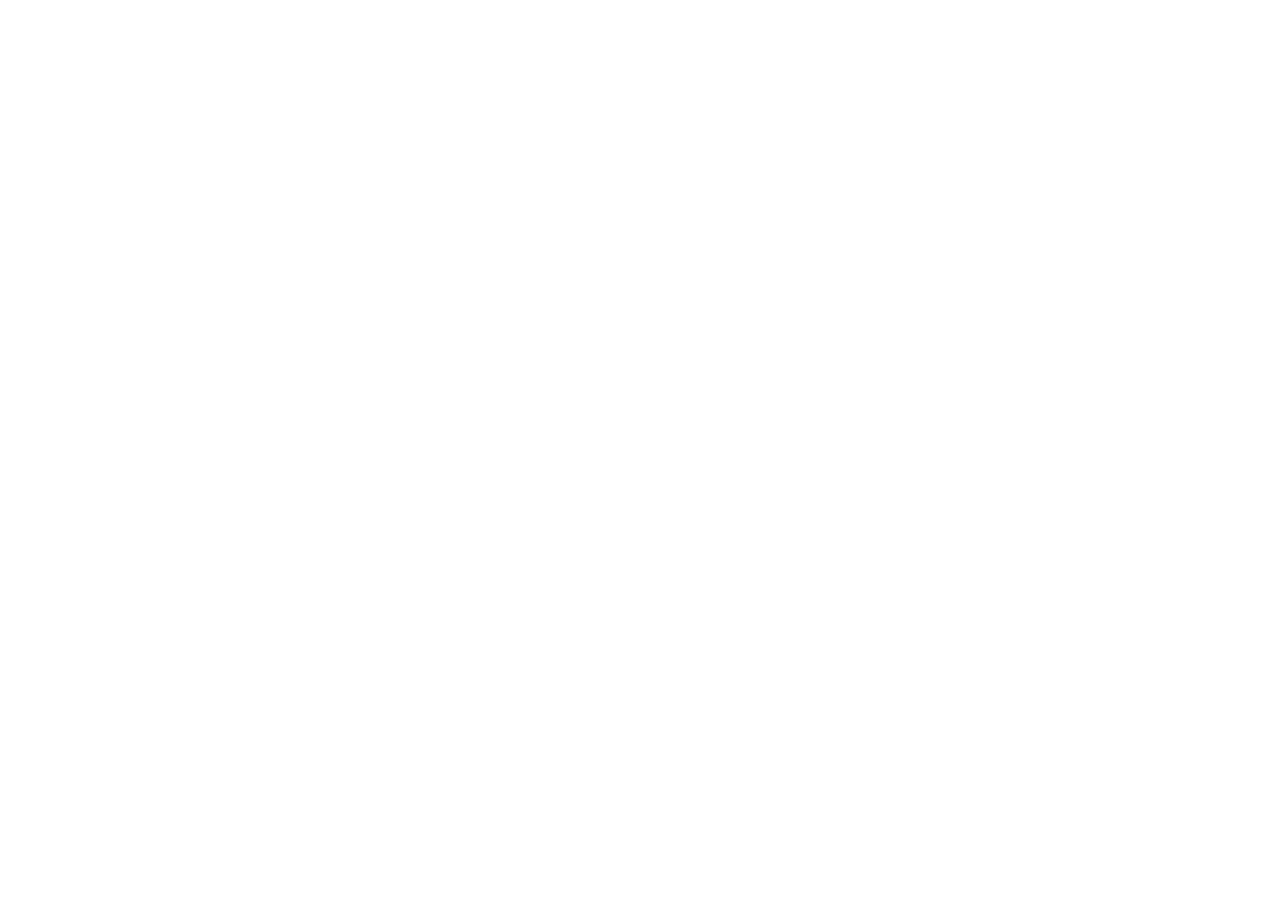
==== detalhes.html @ f15a3078 "Página de detalhes" ====
<!DOCTYPE html>
<html lang="en">
<head>
    <meta charset="UTF-8">
    <meta http-equiv="X-UA-Compatible" content="IE=edge">
    <meta name="viewport" content="width=device-width, initial-scale=1.0">
    <title>Document</title>
</head>
<body>
    
</body>
</html>
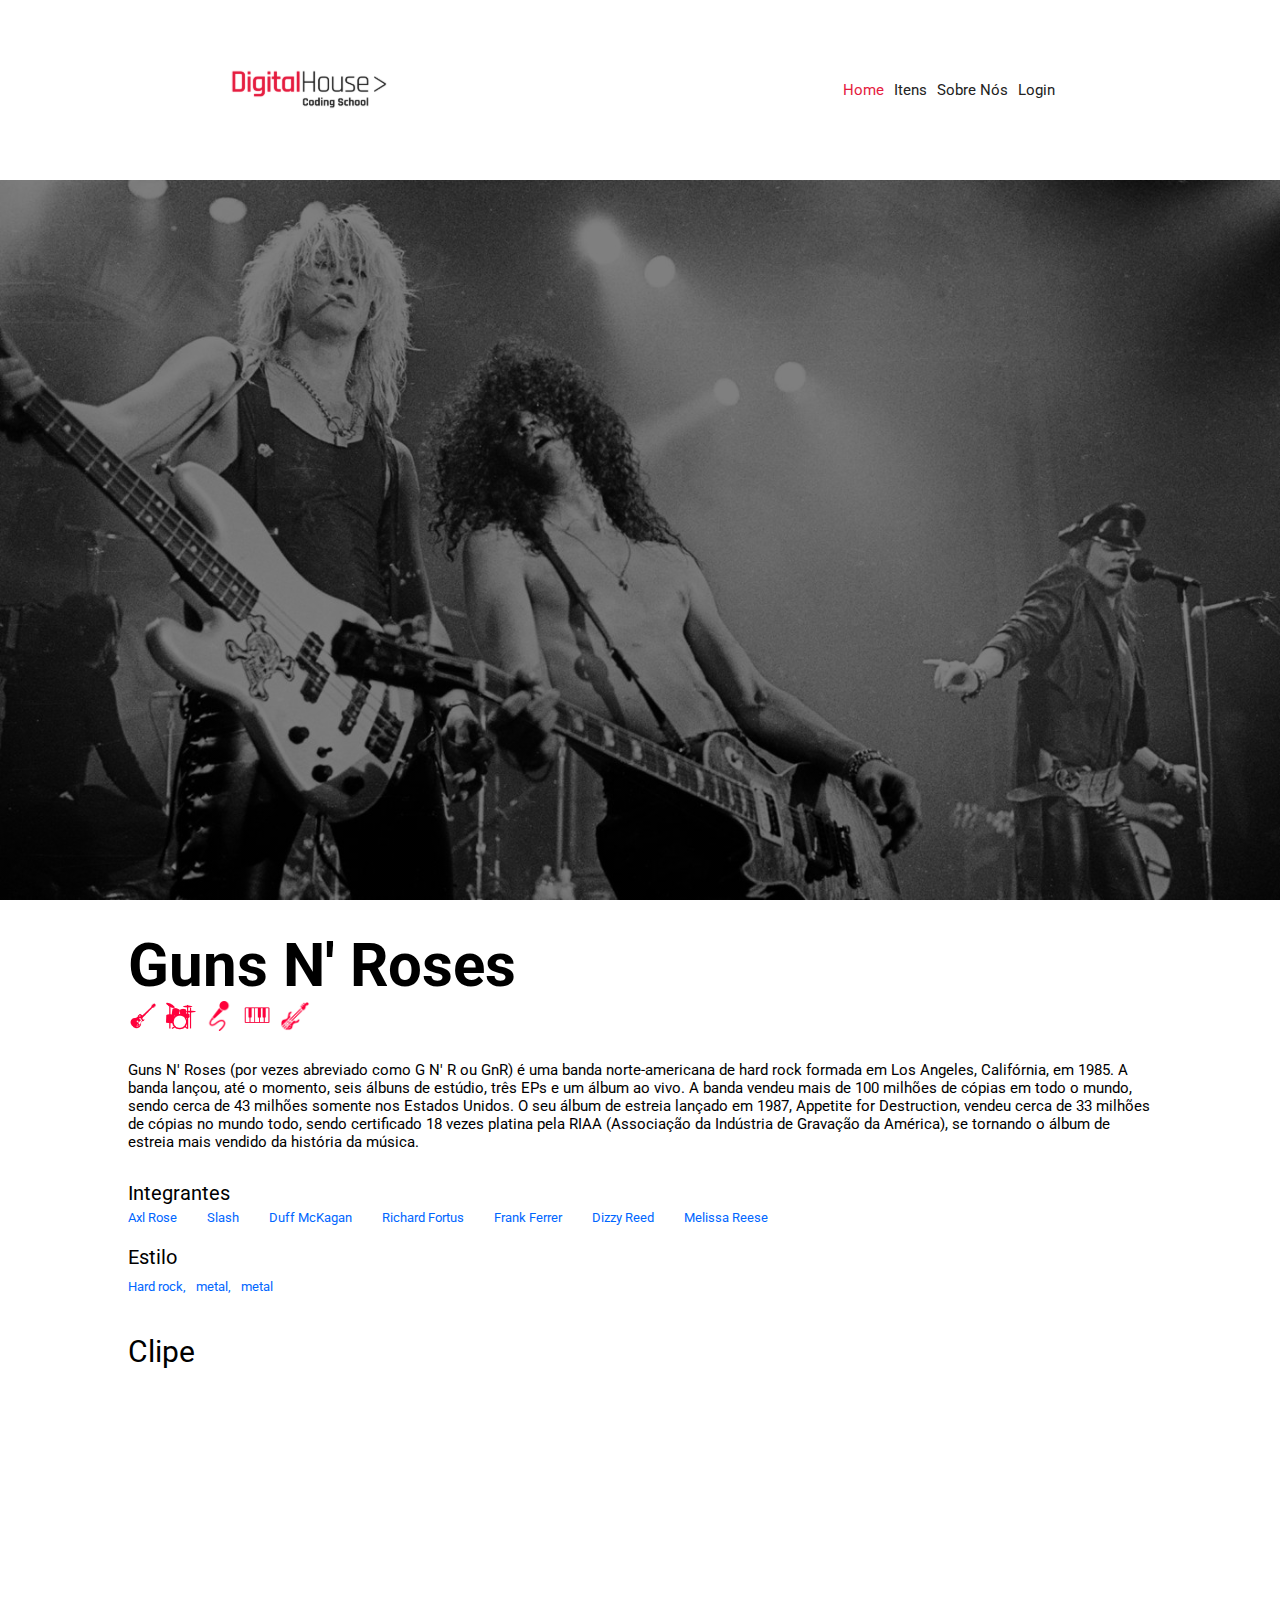
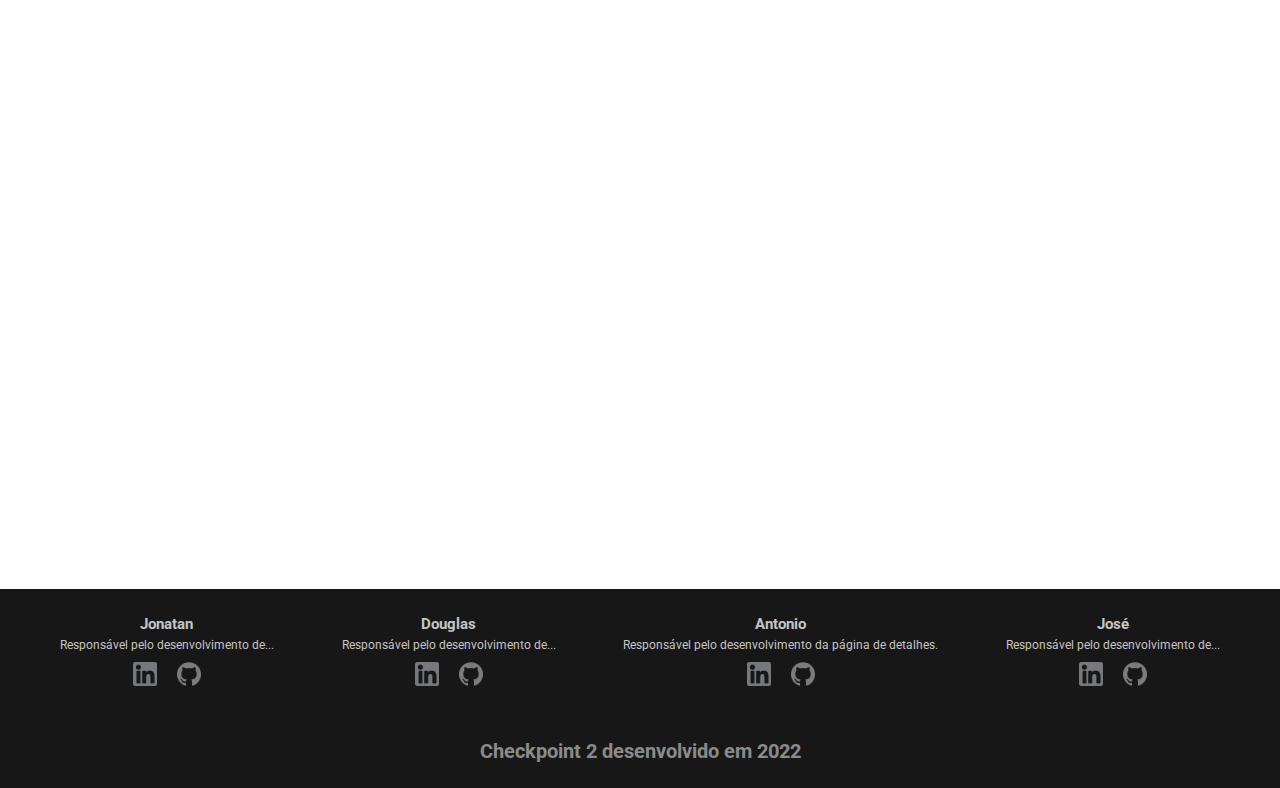
==== commit e6c17107: "Alteração da página de detalhes" ====
--- a/detalhes.html
+++ b/detalhes.html
@@ -1,12 +1,137 @@
 <!DOCTYPE html>
-<html lang="en">
+<html lang="pt-br">
+
 <head>
-    <meta charset="UTF-8">
-    <meta http-equiv="X-UA-Compatible" content="IE=edge">
-    <meta name="viewport" content="width=device-width, initial-scale=1.0">
-    <title>Document</title>
+	<meta charset="UTF-8">
+	<meta http-equiv="X-UA-Compatible" content="IE=edge">
+	<meta name="viewport" content="width=device-width, initial-scale=1.0">
+
+	<title>DH - Flix</title>
+	<link rel="stylesheet" href="/css/style.css">
+	<link rel="stylesheet" href="/css/styleDetalhes.css">
+
 </head>
+
 <body>
-    
+	<header>
+		<div class="logo">
+			<img src="img/logo_dh.svg" alt="">
+		</div>
+
+		<ul class="menu">
+			<li><a id="colorRed" href="">Home</a></li>
+			<li><a href="">Itens</a></li>
+			<li><a href="">Sobre Nós</a></li>
+			<li><a href="">Login</a></li>
+		</ul>
+	</header>
+
+	<div class="banner-detalhes"></div>
+
+	<section>
+		<div class="titulo1-detalhes">
+			<h1>Guns N' Roses</h1>
+		</div>
+
+		<div class="instrumentos">
+			<img src="img/guitar.png" alt="">
+			<img src="img/drum.png" alt="">
+			<img src="img/mic.png" alt="">
+			<img src="img/keyboard.png" alt="">
+			<img src="img/bass-guitar.png" alt="">
+		</div>
+		<div>
+			<p class="paragrafo">Guns N' Roses (por vezes abreviado como G N' R ou GnR) é uma banda norte-americana de
+				hard rock formada em Los Angeles, Califórnia, em 1985. A banda lançou, até o momento, seis álbuns de
+				estúdio, três EPs e um álbum ao vivo.
+				A banda vendeu mais de 100 milhões de cópias em todo o mundo, sendo cerca de 43 milhões somente nos
+				Estados Unidos. O seu álbum de estreia lançado em 1987, Appetite for Destruction, vendeu cerca de 33
+				milhões de cópias no mundo todo, sendo certificado 18 vezes platina pela RIAA (Associação da Indústria
+				de Gravação da América), se tornando o álbum de estreia mais vendido da história da música.</p>
+		</div>
+
+		<div class="titulo-integrantes">
+			<p>Integrantes</p>
+		</div>
+
+		<div class="integrantes">
+			<p>Axl Rose</p>
+			<p>Slash</p>
+			<p>Duff McKagan</p>
+			<p>Richard Fortus</p>
+			<p>Frank Ferrer</p>
+			<p>Dizzy Reed</p>
+			<p>Melissa Reese</p>
+		</div>
+
+		<div class="titulo-estilo">
+			<p>Estilo</p>
+		</div>
+		<div class="estilo">
+			<p>Hard rock,</p>
+			<p>metal,</p>
+			<p>metal</p>
+		</div>
+	</section>
+
+	<section>
+		<div>
+			<p class="titulo3-detalhes">Clipe</p>
+		</div>
+
+		<div class="clipe">
+			<iframe class="clipe-border" width="81%" height="770" src="https://www.youtube.com/embed/P2OMjVc-jR0"
+				title="YouTube video player" frameborder="0"
+				allow="accelerometer; autoplay; clipboard-write; encrypted-media; gyroscope; picture-in-picture"
+				allowfullscreen></iframe>
+		</div>
+	</section>
+
+	<footer>
+		<section class="github">
+			<div class="cardAluno1">
+				<h5>Jonatan</h5>
+				<p>Responsável pelo desenvolvimento de...</p>
+				<div class="cardSpace">
+					<a href="https://www.linkedin.com/in/jonatanrocha25/" target="_blank"> <img src="img/linkedin.svg" alt="">
+					</a>
+					<a href="https://github.com/JonatanRocha2" target="_blank"> <img src="img/github.svg" alt=""> </a>
+				</div>
+			</div>
+
+			<div class="cardAluno2">
+				<h5>Douglas</h5>
+				<p>Responsável pelo desenvolvimento de...</p>
+				<div class="cardSpace">
+					<a href="" target="_blank"> <img src="img/linkedin.svg" alt=""> </a>
+					<a href="" target="_blank"> <img src="img/github.svg" alt=""> </a>
+				</div>
+			</div>
+
+			<div class="cardAluno3">
+				<h5>Antonio</h5>
+				<p>Responsável pelo desenvolvimento da página de detalhes.</p>
+				<div class="cardSpace">
+					<a href="https://www.linkedin.com/in/-antonio-mesquita/" target="_blank"> <img src="img/linkedin.svg" alt="">
+					</a>
+					<a href="https://github.com/0xh377w4v3" target="_blank"> <img src="img/github.svg" alt=""> </a>
+				</div>
+			</div>
+
+			<div class="cardAluno4">
+				<h5>José</h5>
+				<p>Responsável pelo desenvolvimento de...</p>
+				<div class="cardSpace">
+					<a href="" target="_blank"> <img src="img/linkedin.svg" alt=""> </a>
+					<a href="" target="_blank"> <img src="img/github.svg" alt=""> </a>
+				</div>
+			</div>
+		</section>
+
+		<div class="text-footer">
+			<h2>Checkpoint 2 desenvolvido em 2022</h2>
+		</div>
+	</footer>
 </body>
+
 </html>--- a/css/style.css
+++ b/css/style.css
@@ -0,0 +1,176 @@
+@import url("https://fonts.googleapis.com/css2?family=Roboto:ital,wght@0,400;0,700;1,700&display=swap");
+
+* {
+  margin: 0;
+  padding: 0;
+  box-sizing: border-box;
+}
+
+html {
+  font-size: 10px;
+  font-family: "Roboto", sans-serif;
+}
+
+:root {
+  --colorText: #222222;
+  --colorBackground: #ffffff;
+  --colorHomeMenu: #e51b3e;
+  --colorDestaque: #000000;
+  --colorBtnCard: #33bb69;
+  --colorBackgroundCard: #f4f4f4;
+  --colorBackgroundFooter: #171717;
+}
+
+header {
+  display: flex;
+  justify-content: space-around;
+  background-color: var(--colorBackground);
+  text-align: center;
+  align-items: center;
+  font-weight: 400;
+  width: 100%;
+  height: 20vh;
+}
+
+ul.menu {
+  display: flex;
+  gap: 10px;
+  align-items: center;
+}
+
+#colorRed {
+  color: var(--colorHomeMenu);
+}
+
+ul.menu li {
+  list-style: none;
+}
+
+ul.menu a {
+  text-decoration: none;
+  color: var(--colorText);
+  font-size: 1.5rem;
+}
+
+section.banner {
+  background: linear-gradient(rgba(0, 0, 0, 0.5), rgba(0, 0, 0, 0.5) 100%), url(../img/background.jpg) no-repeat;
+  background-size: cover;
+  width: 100%;
+  height: 80vh;
+  display: flex;
+  flex-direction: column;
+  align-items: center;
+  justify-content: center;
+  font-size: 2rem;
+}
+
+.btn-explorer {
+  width: 200px;
+  height: 50px;
+  color: var(--colorBackground);
+  font-weight: bold;
+  font-size: 1.5rem;
+}
+
+div.tituloPrincipal {
+  color: var(--colorHomeMenu);
+  align-items: flex-start;
+  margin-left: -34.5%;
+}
+
+section.banner p {
+  color: #ffffff;
+}
+
+#tituloCards {
+  text-align: center;
+  color: var(--colorDestaque);
+  font-weight: bold;
+  font-size: 3.5rem;
+  margin-top: 30px;
+}
+
+section.itens {
+  display: flex;
+  flex-wrap: wrap;
+  flex-direction: row;
+  align-items: center;
+  justify-content: space-around;
+  width: 60vw;
+  margin-top: 30px;
+  margin-left: 20%;
+}
+
+.card {
+  border-radius: 15px;
+  height: 550px;
+  width: 250px;
+  background-color: var(--colorBackgroundCard);
+  margin: 2%;
+}
+
+.card-title {
+  text-align: left;
+  margin-top: 20px;
+  margin-bottom: 20px;
+  height: 20px;
+}
+
+.card-text {
+  text-align: justify;
+  height: 250px;
+}
+
+.btn-card {
+  width: 150px;
+  height: 30px;
+  background-color: var(--colorBtnCard);
+  font-weight: bold;
+  border: none;
+  margin-left: 17%;
+  text-align: center;
+  align-items: center;
+  justify-content: center;
+  padding: 8px;
+}
+
+.card-img-top {
+  border-top-left-radius: 15px;
+  border-top-right-radius: 15px;
+  height: 180px;
+}
+
+footer {
+    display: flex;
+    flex-direction: column;
+    background-color: var(--colorBackgroundFooter);
+}
+
+section.github {
+    display: flex;
+    justify-content: space-around;
+    margin: 2%;
+    align-items: center;
+    color: var(--colorBackground);
+    font-size: 1.2rem;
+}
+
+.github h5 {
+    font-size: 1.5rem;
+}
+
+div.text-footer {
+    text-align: center;
+    margin: 2%;
+    color: var(--colorBackground);
+}
+
+.cardAluno1 {
+    text-align: left;
+}
+.cardAluno2 {
+    text-align: center;
+}
+.cardAluno3 {
+    text-align: right;
+}--- a/css/styleDetalhes.css
+++ b/css/styleDetalhes.css
@@ -0,0 +1,217 @@
+@import url("https://fonts.googleapis.com/css2?family=Roboto:ital,wght@0,400;0,700;1,700&display=swap");
+
+* {
+  margin: 0;
+  padding: 0;
+  box-sizing: border-box;
+}
+
+html {
+  font-size: 10px;
+  font-family: "Roboto", sans-serif;
+}
+
+:root {
+  --colorText: #222222;
+  --colorBackground: #ffffff;
+  --colorHomeMenu: #e51b3e;
+  --colorDestaque: #000000;
+  --colorBtnCard: #33bb69;
+  --colorBackgroundCard: #f4f4f4;
+  --colorBackgroundFooter: #171717;
+  --colorBackgroundFooterText1: rgba(255, 255, 255, 0.75);
+  --colorBackgroundFooterText2: rgba(255, 255, 255, 0.5);
+}
+
+header {
+  display: flex;
+  justify-content: space-around;
+  background-color: var(--colorBackground);
+  text-align: center;
+  align-items: center;
+  font-weight: 400;
+  width: 100%;
+  height: 20vh;
+}
+
+.logo:hover {
+  transform: scale(1.1);
+  transition: 0.3s;
+}
+
+ul.menu {
+  display: flex;
+  gap: 10px;
+  align-items: center;
+}
+
+#colorRed {
+  color: var(--colorHomeMenu);
+}
+
+ul.menu li {
+  list-style: none;
+}
+
+ul.menu a {
+  text-decoration: none;
+  color: var(--colorText);
+  font-size: 1.5rem;
+}
+
+.banner-detalhes {
+  background: linear-gradient(rgba(0, 0, 0, 0.5), rgba(0, 0, 0, 0.5) 100%), url(../img/banner-detalhes.jpg) no-repeat;
+  background-size: cover;
+  width: 100%;
+  height: 80vh;
+  display: flex;
+  align-items: center;
+  justify-content: center;
+  font-size: 2rem;
+}
+
+.instrumentos {
+  display: flex;
+  flex-direction: row;
+  width: 30px;
+  height: 30px;
+  margin-left: 10%;
+  gap: 8px;
+
+}
+
+.titulo1-detalhes {
+  color: var(--colorDestaque);
+  align-items: flex-start;
+  font-size: 3rem;
+  margin-left: 10%;
+  padding-top: 30px;
+}
+
+.paragrafo {
+  color: var(--colorDestaque);
+  font-size: 1.5rem;
+  margin-left: 10%;
+  padding-top: 30px;
+  padding-right: 10%;
+}
+
+.titulo-integrantes {
+  display: flex;
+  flex-direction: row;
+  color: var(--colorDestaque);
+  align-items: flex-start;
+  font-size: 2rem;
+  gap: 130px;
+  margin-left: 10%;
+  padding-top: 30px;
+}
+
+.integrantes {
+  display: flex;
+  flex-direction: row;
+  color: rgb(0, 102, 255);
+  align-items: flex-start;
+  font-size: 1.3rem;
+  padding-top: 5px;
+  gap: 30px;
+  margin-left: 10%;
+  padding-bottom: 20px;
+}
+
+.titulo-estilo {
+  display: flex;
+  flex-direction: row;
+  color: var(--colorDestaque);
+  align-items: flex-start;
+  font-size: 2rem;
+  gap: 130px;
+  margin-left: 10%;
+}
+
+.estilo {
+  display: flex;
+  flex-direction: row;
+  color: rgb(0, 102, 255);
+  align-items: flex-start;
+  font-size: 1.3rem;
+  padding-top: 10px;
+  gap: 10px;
+  margin-left: 10%;
+  padding-bottom: 40px;
+}
+
+.titulo3-detalhes {
+  display: flex;
+  flex-direction: row;
+  color: var(--colorDestaque);
+  align-items: flex-start;
+  font-size: 3rem;
+  gap: 130px;
+  margin-left: 10%;
+  padding-bottom: 10px;
+}
+
+.clipe {
+  display: flex;
+  justify-content: center;
+  align-items: center;
+  padding: 10px;
+  padding-bottom: 30px;
+}
+
+.clipe-border {
+  border-radius: 10px;
+}
+
+footer {
+  display: flex;
+  flex-direction: column;
+  background-color: var(--colorBackgroundFooter);
+}
+
+section.github {
+  display: flex;
+  justify-content: space-around;
+  margin: 2%;
+  align-items: center;
+  color: var(--colorBackground);
+  font-size: 1.2rem;
+}
+
+.github h5 {
+  display: flex;
+  justify-content: center;
+  padding-bottom: 5px;
+  font-size: 1.5rem;
+}
+
+div.text-footer {
+  font-size: 1.3rem;
+  text-align: center;
+  margin: 2%;
+  color: var(--colorBackgroundFooterText2);
+}
+
+.cardSpace {
+  display: flex;
+  justify-content: center;
+  padding-top: 10px;
+  gap: 20px;
+}
+
+.cardAluno1 {
+  color: var(--colorBackgroundFooterText1);
+}
+
+.cardAluno2 {
+  color: var(--colorBackgroundFooterText1);
+}
+
+.cardAluno3 {
+  color: var(--colorBackgroundFooterText1);
+}
+
+.cardAluno4 {
+  color: var(--colorBackgroundFooterText1);
+}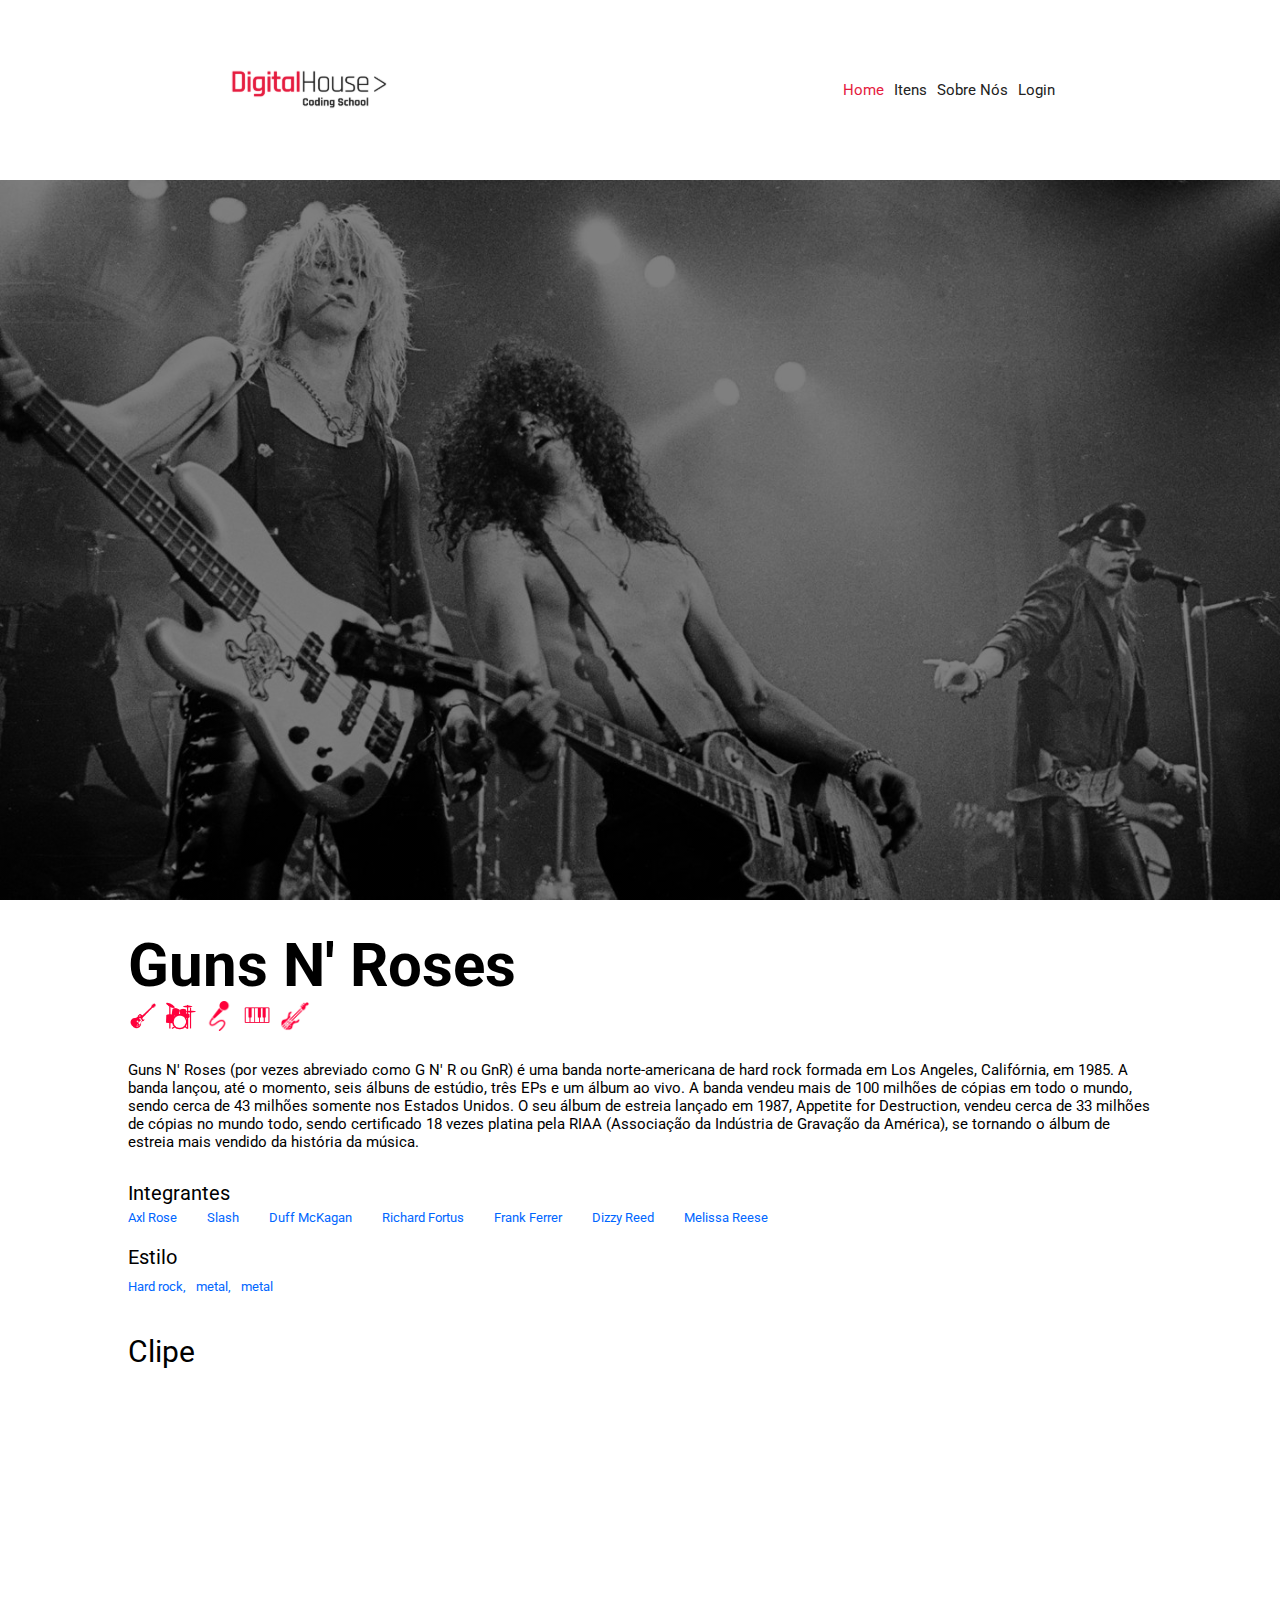
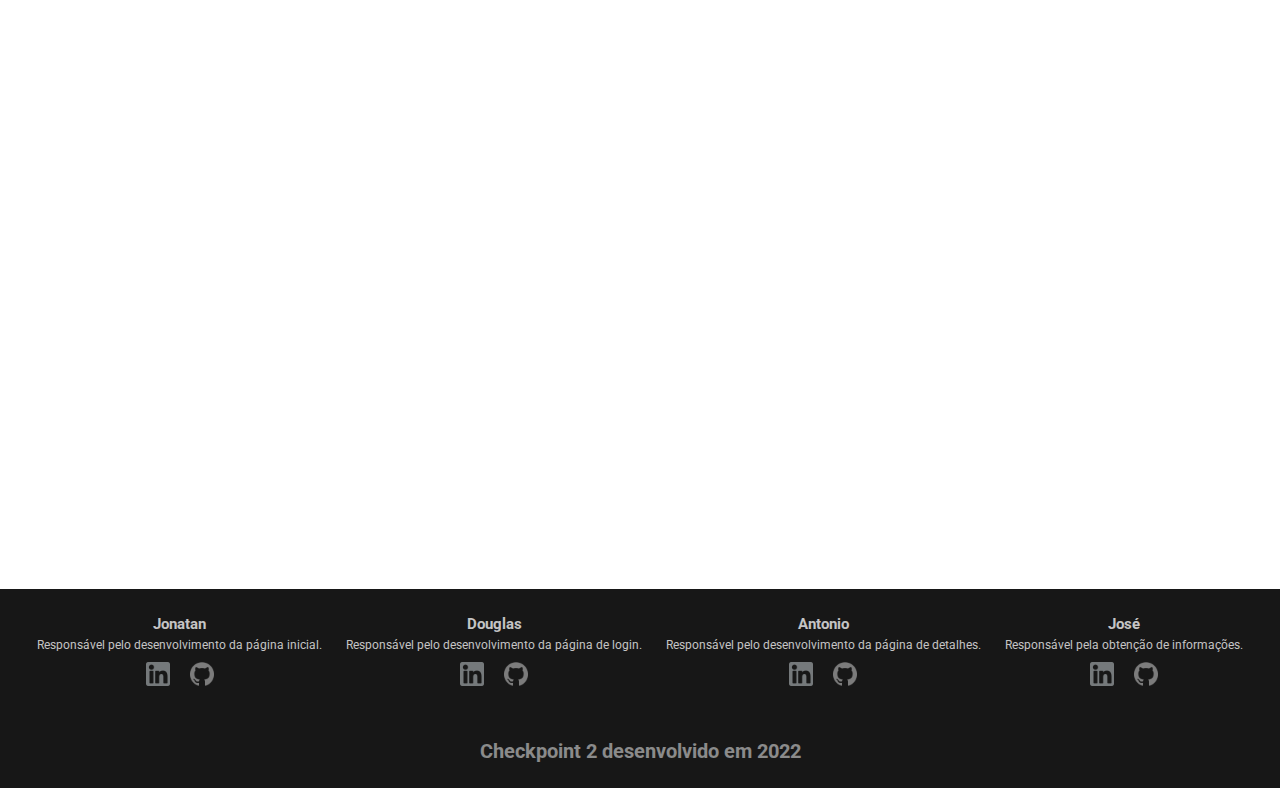
==== commit 65fcdc12: "responsividade, links e ancora" ====
--- a/detalhes.html
+++ b/detalhes.html
@@ -6,7 +6,7 @@
 	<meta http-equiv="X-UA-Compatible" content="IE=edge">
 	<meta name="viewport" content="width=device-width, initial-scale=1.0">
 
-	<title>DH - Flix</title>
+	<title>DH Music</title>
 	<link rel="stylesheet" href="/css/style.css">
 	<link rel="stylesheet" href="/css/styleDetalhes.css">
 
@@ -19,7 +19,7 @@
 		</div>
 
 		<ul class="menu">
-			<li><a id="colorRed" href="">Home</a></li>
+			<li><a id="colorRed" href="index.html">Home</a></li>
 			<li><a href="">Itens</a></li>
 			<li><a href="">Sobre Nós</a></li>
 			<li><a href="">Login</a></li>
@@ -40,6 +40,7 @@
 			<img src="img/keyboard.png" alt="">
 			<img src="img/bass-guitar.png" alt="">
 		</div>
+
 		<div>
 			<p class="paragrafo">Guns N' Roses (por vezes abreviado como G N' R ou GnR) é uma banda norte-americana de
 				hard rock formada em Los Angeles, Califórnia, em 1985. A banda lançou, até o momento, seis álbuns de
@@ -67,6 +68,7 @@
 		<div class="titulo-estilo">
 			<p>Estilo</p>
 		</div>
+		
 		<div class="estilo">
 			<p>Hard rock,</p>
 			<p>metal,</p>
@@ -91,7 +93,7 @@
 		<section class="github">
 			<div class="cardAluno1">
 				<h5>Jonatan</h5>
-				<p>Responsável pelo desenvolvimento de...</p>
+				<p>Responsável pelo desenvolvimento da página inicial.</p>
 				<div class="cardSpace">
 					<a href="https://www.linkedin.com/in/jonatanrocha25/" target="_blank"> <img src="img/linkedin.svg" alt="">
 					</a>
@@ -101,7 +103,7 @@
 
 			<div class="cardAluno2">
 				<h5>Douglas</h5>
-				<p>Responsável pelo desenvolvimento de...</p>
+				<p>Responsável pelo desenvolvimento da página de login.</p>
 				<div class="cardSpace">
 					<a href="" target="_blank"> <img src="img/linkedin.svg" alt=""> </a>
 					<a href="" target="_blank"> <img src="img/github.svg" alt=""> </a>
@@ -120,7 +122,7 @@
 
 			<div class="cardAluno4">
 				<h5>José</h5>
-				<p>Responsável pelo desenvolvimento de...</p>
+				<p>Responsável pela obtenção de informações.</p>
 				<div class="cardSpace">
 					<a href="" target="_blank"> <img src="img/linkedin.svg" alt=""> </a>
 					<a href="" target="_blank"> <img src="img/github.svg" alt=""> </a>
--- a/css/style.css
+++ b/css/style.css
@@ -75,14 +75,14 @@
 div.tituloPrincipal {
   color: var(--colorHomeMenu);
   align-items: flex-start;
-  margin-left: -34.5%;
+  margin-left: -36%;
 }
 
 section.banner p {
   color: #ffffff;
 }
 
-#tituloCards {
+.tituloCards {
   text-align: center;
   color: var(--colorDestaque);
   font-weight: bold;
@@ -173,4 +173,31 @@
 }
 .cardAluno3 {
     text-align: right;
+}
+
+@media (max-width: 500px) {
+
+  section.github {
+      flex-direction: column;
+  }
+
+  .cardAluno1 {
+    margin: 10px;
+  }
+
+  .cardAluno2 {
+    margin: 10px;
+  }
+
+  .cardAluno3 {
+    margin: 10px;
+  }
+
+  section.banner {
+    font-size: 1.2rem;
+  }
+
+  header {
+    flex-direction: column;
+  }
 }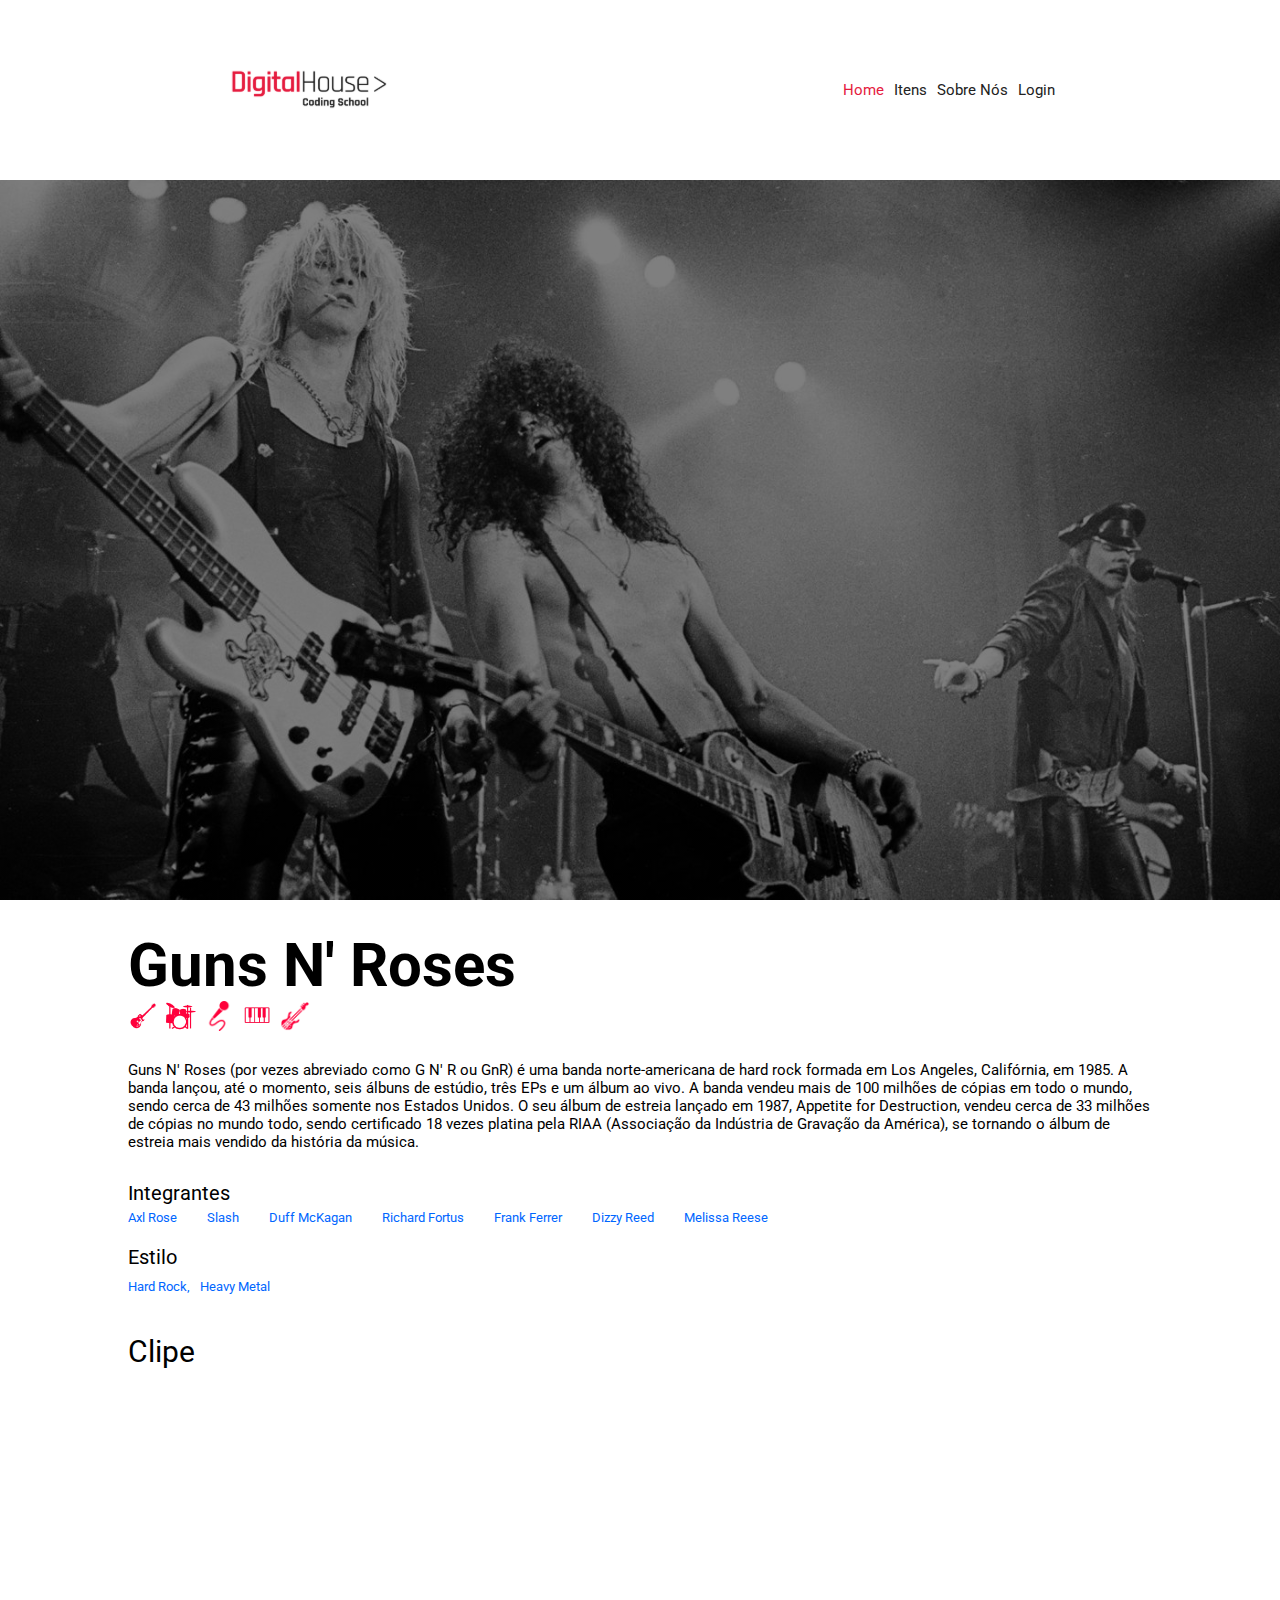
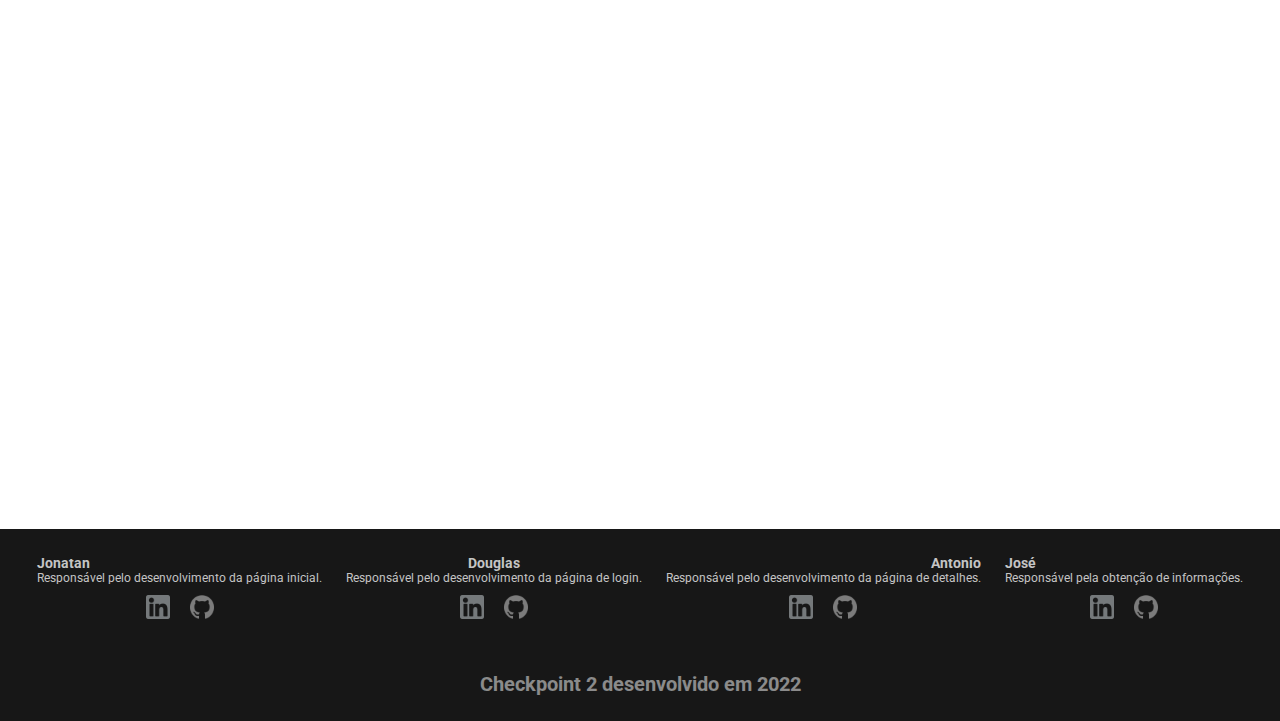
==== commit 950ffa3f: "Adicionando parte responsiva na página de detalhes" ====
--- a/detalhes.html
+++ b/detalhes.html
@@ -15,7 +15,7 @@
 <body>
 	<header>
 		<div class="logo">
-			<img src="img/logo_dh.svg" alt="">
+			<img class="logo-mobile" src="img/logo_dh.svg" alt="">
 		</div>
 
 		<ul class="menu">
@@ -70,9 +70,8 @@
 		</div>
 		
 		<div class="estilo">
-			<p>Hard rock,</p>
-			<p>metal,</p>
-			<p>metal</p>
+			<p>Hard Rock,</p>
+			<p>Heavy Metal</p>
 		</div>
 	</section>
 
@@ -81,18 +80,19 @@
 			<p class="titulo3-detalhes">Clipe</p>
 		</div>
 
-		<div class="clipe">
-			<iframe class="clipe-border" width="81%" height="770" src="https://www.youtube.com/embed/P2OMjVc-jR0"
+		<div>
+			<iframe class="clipe"  src="https://www.youtube.com/embed/P2OMjVc-jR0"
 				title="YouTube video player" frameborder="0"
 				allow="accelerometer; autoplay; clipboard-write; encrypted-media; gyroscope; picture-in-picture"
-				allowfullscreen></iframe>
+				allowfullscreen>
+			</iframe>
 		</div>
 	</section>
 
 	<footer>
 		<section class="github">
 			<div class="cardAluno1">
-				<h5>Jonatan</h5>
+				<h3 class="aluno">Jonatan</h3>
 				<p>Responsável pelo desenvolvimento da página inicial.</p>
 				<div class="cardSpace">
 					<a href="https://www.linkedin.com/in/jonatanrocha25/" target="_blank"> <img src="img/linkedin.svg" alt="">
@@ -102,7 +102,7 @@
 			</div>
 
 			<div class="cardAluno2">
-				<h5>Douglas</h5>
+				<h3 class="aluno">Douglas</h3>
 				<p>Responsável pelo desenvolvimento da página de login.</p>
 				<div class="cardSpace">
 					<a href="" target="_blank"> <img src="img/linkedin.svg" alt=""> </a>
@@ -111,7 +111,7 @@
 			</div>
 
 			<div class="cardAluno3">
-				<h5>Antonio</h5>
+				<h3 class="aluno">Antonio</h3>
 				<p>Responsável pelo desenvolvimento da página de detalhes.</p>
 				<div class="cardSpace">
 					<a href="https://www.linkedin.com/in/-antonio-mesquita/" target="_blank"> <img src="img/linkedin.svg" alt="">
@@ -121,7 +121,7 @@
 			</div>
 
 			<div class="cardAluno4">
-				<h5>José</h5>
+				<h3 class="aluno">José</h3>
 				<p>Responsável pela obtenção de informações.</p>
 				<div class="cardSpace">
 					<a href="" target="_blank"> <img src="img/linkedin.svg" alt=""> </a>
--- a/css/styleDetalhes.css
+++ b/css/styleDetalhes.css
@@ -16,7 +16,6 @@
   --colorBackground: #ffffff;
   --colorHomeMenu: #e51b3e;
   --colorDestaque: #000000;
-  --colorBtnCard: #33bb69;
   --colorBackgroundCard: #f4f4f4;
   --colorBackgroundFooter: #171717;
   --colorBackgroundFooterText1: rgba(255, 255, 255, 0.75);
@@ -70,6 +69,14 @@
   font-size: 2rem;
 }
 
+.titulo1-detalhes {
+  color: var(--colorDestaque);
+  align-items: flex-start;
+  font-size: 3rem;
+  margin-left: 10%;
+  padding-top: 30px;
+}
+
 .instrumentos {
   display: flex;
   flex-direction: row;
@@ -77,15 +84,6 @@
   height: 30px;
   margin-left: 10%;
   gap: 8px;
-
-}
-
-.titulo1-detalhes {
-  color: var(--colorDestaque);
-  align-items: flex-start;
-  font-size: 3rem;
-  margin-left: 10%;
-  padding-top: 30px;
 }
 
 .paragrafo {
@@ -110,12 +108,14 @@
 .integrantes {
   display: flex;
   flex-direction: row;
+  flex-wrap: wrap;
   color: rgb(0, 102, 255);
   align-items: flex-start;
   font-size: 1.3rem;
   padding-top: 5px;
   gap: 30px;
   margin-left: 10%;
+  padding-right: 10%;
   padding-bottom: 20px;
 }
 
@@ -153,18 +153,17 @@
 }
 
 .clipe {
+  border-radius: 10px;
   display: flex;
   justify-content: center;
   align-items: center;
-  padding: 10px;
-  padding-bottom: 30px;
-}
-
-.clipe-border {
-  border-radius: 10px;
+  width: 80%;
+  height: 700px;
+  margin-left: 10%;
 }
 
 footer {
+  margin-top: 50px;
   display: flex;
   flex-direction: column;
   background-color: var(--colorBackgroundFooter);
@@ -214,4 +213,126 @@
 
 .cardAluno4 {
   color: var(--colorBackgroundFooterText1);
-}+}
+
+/* Media query iPhone 13 Pro Max */
+
+@media only screen and (max-width: 428px)
+  {
+    .logo-mobile {
+      width: 200px;
+      height: 70px;
+    }
+
+    .logo:hover {
+      transform: scale(1.1);
+      transition: 0.3s;
+    }
+
+    ul.menu a {
+      text-decoration: none;
+      color: var(--colorText);
+      font-size: 1.8rem;
+      padding: 10px;
+    }
+
+    li:hover {
+      transition: 0.5;
+      transform: scale(1.1);
+    }
+
+    .titulo1-detalhes {
+      display: flex;
+      justify-content: center;
+      margin-right: 10%;
+      padding-bottom: 15px;
+    }
+    
+    .instrumentos {
+      display: flex;
+      margin-left: 30%;
+    }
+
+    .paragrafo {
+      font-size: 20px;
+      padding: 20px;
+      margin-left: 0;
+    }
+    
+    .titulo-integrantes {
+      display: flex;
+      justify-content: center;
+      margin-right: 10%;
+      font-size: 30px;
+      padding-bottom: 10px;
+    }
+    
+    .integrantes {
+      display: flex;
+      justify-content: center;
+      font-size: 20px;
+    }
+    
+    .titulo-estilo {
+      display: flex;
+      justify-content: center;
+      margin-right: 10%;
+      gap: 130px;
+      margin-left: 10%;
+      font-size: 30px;
+      padding-bottom: 10px;
+    }
+    
+    .estilo {
+      display: flex;
+      justify-content: center;
+      margin-right: 10%;
+      padding-bottom: 40px;
+      font-size: 20px;
+    }
+    
+    .titulo3-detalhes {
+      display: flex;
+      justify-content: center;
+      margin-right: 10%;
+    }
+    
+    .clipe {
+      width: 90%;
+      height: 250px;
+      margin-left: 5%;
+      margin-right: 5%;
+    }
+
+    .githib {
+      display: flex;
+      flex-direction: row;
+    }
+
+    .aluno {
+      font-size: 2.3rem;
+      padding-bottom: 5px;
+    }
+
+    .cardAluno1 {
+      font-size: 15px;
+      text-align: center;
+    }
+
+    .cardAluno2 {
+      font-size: 15px;
+      text-align: center;
+    }
+
+    .cardAluno3 {
+      font-size: 15px;
+      text-align: center;
+    }
+
+    .cardAluno4 {
+      font-size: 15px;
+      text-align: center;
+    }
+    
+  }
+
